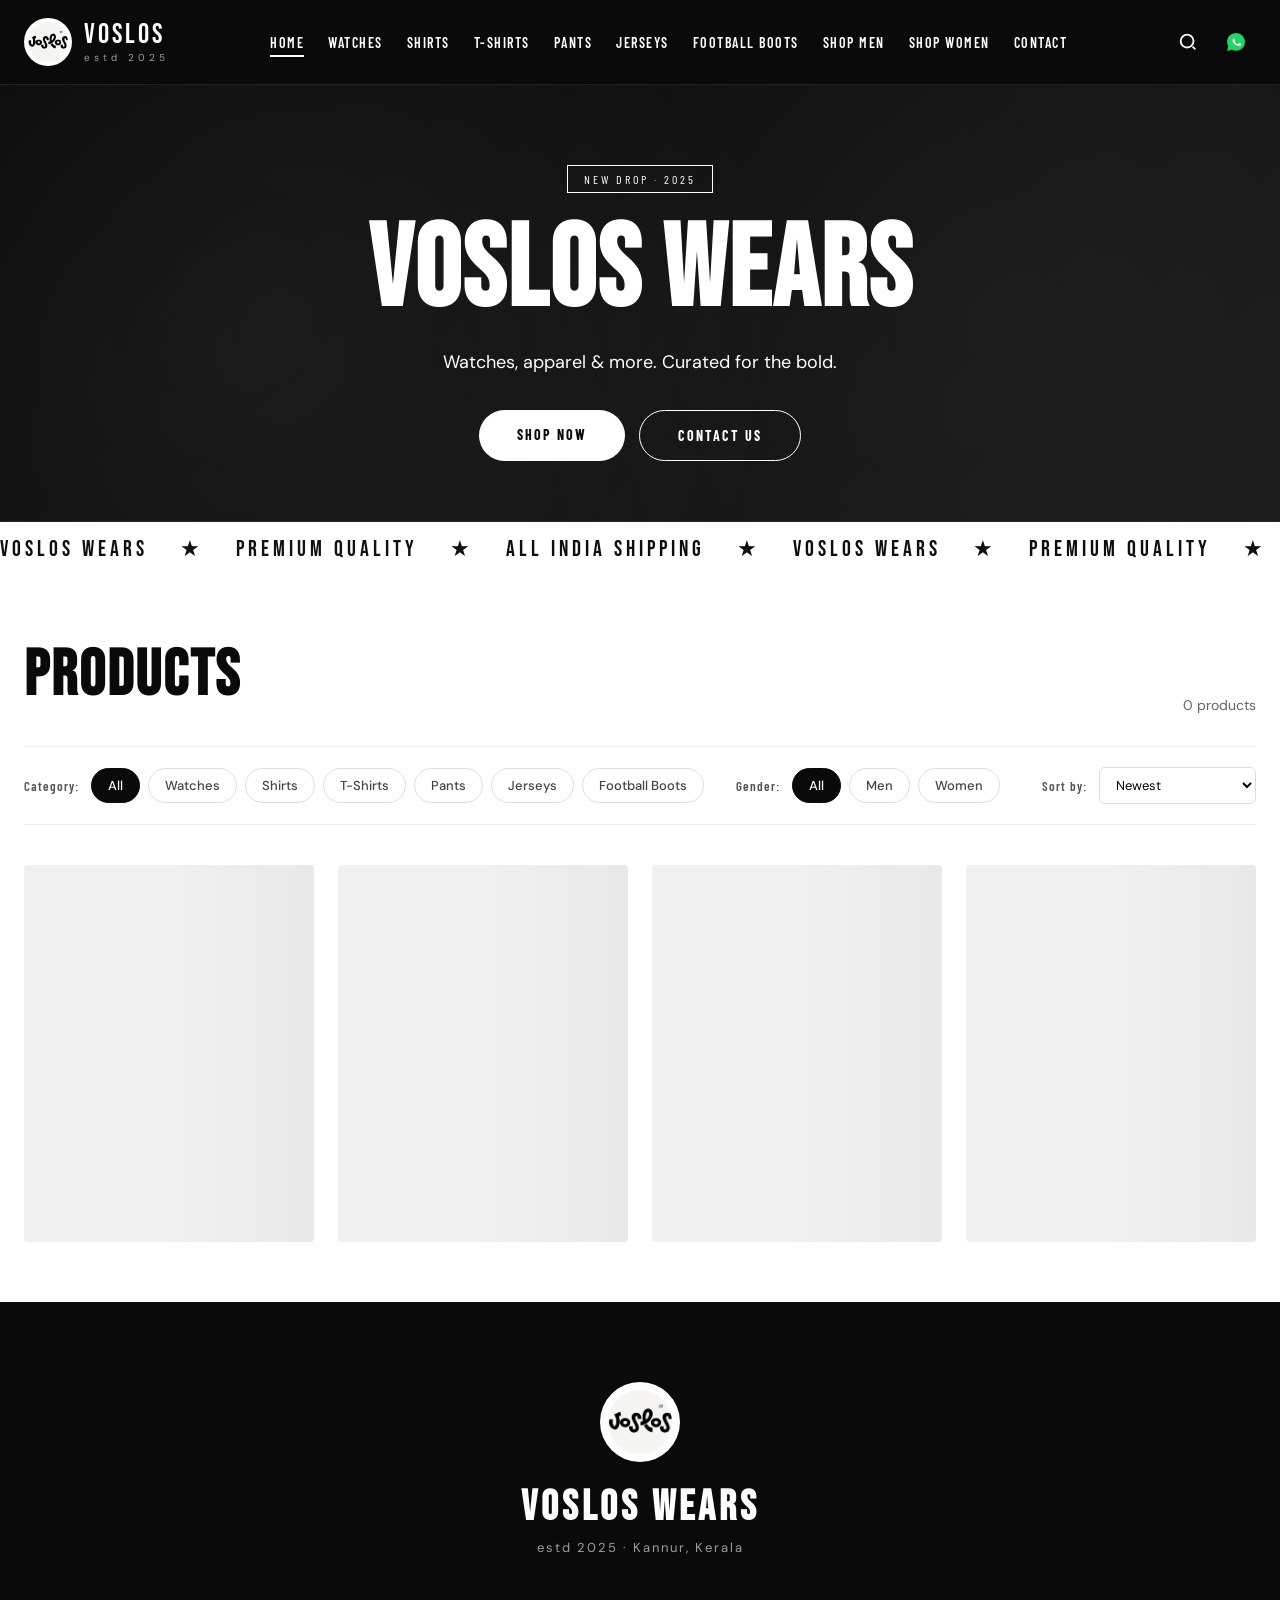
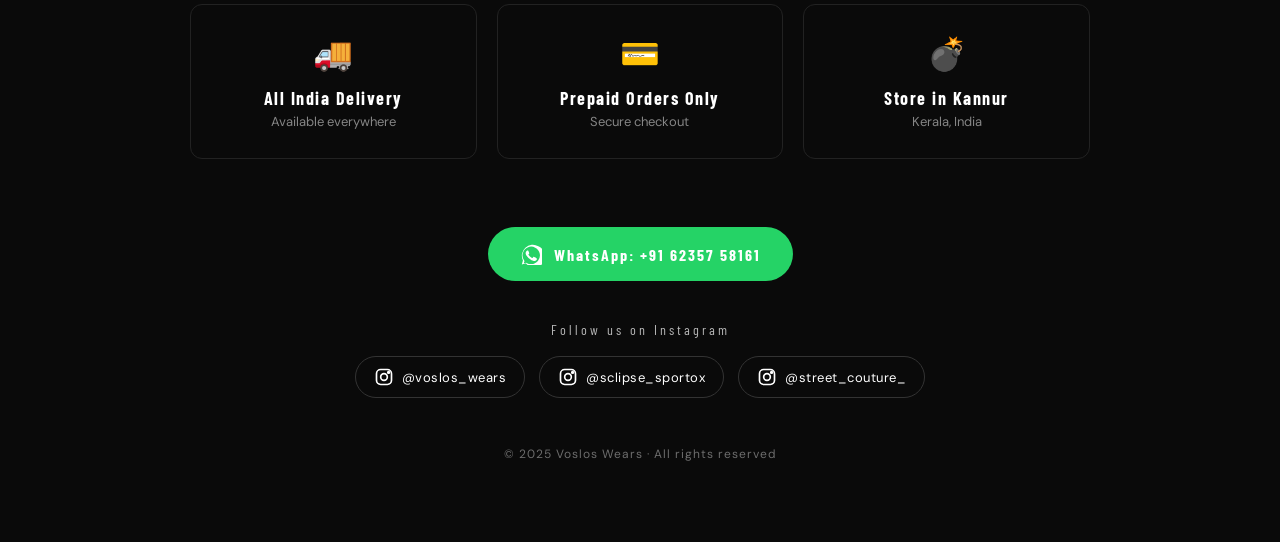
==== index.html @ 610f0f6f "first" ====
<!DOCTYPE html>
<html lang="en">

<head>
    <meta charset="UTF-8" />
    <meta name="viewport" content="width=device-width, initial-scale=1.0" />
    <title>Voslos Wears — Chase the sneakers dream </title>
    <meta name="description"
        content="Voslos Wears —  watches, shirts, t-shirts, pants, jerseys & football boots. All India delivery available. Store based in Kannur." />
    <link rel="icon" type="image/png" href="favicon.png" />
    <link
        href="https://fonts.googleapis.com/css2?family=Bebas+Neue&family=Barlow+Condensed:wght@400;500;600;700&family=DM+Sans:wght@300;400;500;600;700&family=Playfair+Display:wght@700;900&display=swap"
        rel="stylesheet" />
    <script src="https://cdn.jsdelivr.net/npm/@supabase/supabase-js@2"></script>
    <link rel="stylesheet" href="home.css" />
</head>

<body>


    <!-- Header -->
    <header class="site-header">
        <div class="header-inner">
            <button class="menu-btn" id="menu-btn" aria-label="Menu">
                <span></span><span></span><span></span>
            </button>
            <a href="#" class="brand">
                <img src="image.png" alt="Voslos" class="brand-logo" />
                <div class="brand-text">
                    <div class="brand-name">VOSLOS</div>
                    <div class="brand-sub">estd 2025</div>
                </div>
            </a>
            <nav class="main-nav" id="main-nav">
                <a href="#" data-filter-cat="all" class="nav-link active">HOME</a>
                <a href="#" data-filter-cat="watches" class="nav-link">WATCHES</a>
                <a href="#" data-filter-cat="shirts" class="nav-link">SHIRTS</a>
                <a href="#" data-filter-cat="tshirts" class="nav-link">T-SHIRTS</a>
                <a href="#" data-filter-cat="pants" class="nav-link">PANTS</a>
                <a href="#" data-filter-cat="jerseys" class="nav-link">JERSEYS</a>
                <a href="#" data-filter-cat="football-boots" class="nav-link">FOOTBALL BOOTS</a>
                <a href="#" data-filter-gender="men" class="nav-link">SHOP MEN</a>
                <a href="#" data-filter-gender="women" class="nav-link">SHOP WOMEN</a>
                <a href="#contact" class="nav-link">CONTACT</a>
            </nav>
            <div class="header-actions">
                <button class="icon-btn" id="search-btn" aria-label="Search">
                    <svg width="22" height="22" viewBox="0 0 24 24" fill="none" stroke="currentColor" stroke-width="2">
                        <circle cx="11" cy="11" r="7" />
                        <path d="m20 20-3-3" />
                    </svg>
                </button>
                <a class="icon-btn" href="https://wa.me/916235758161" target="_blank" aria-label="WhatsApp">
                <svg width="22" height="22" viewBox="0 0 32 32" fill="none" xmlns="http://www.w3.org/2000/svg">
                    <path
                        d="M16 3C8.8 3 3 8.7 3 15.8c0 2.3.6 4.5 1.8 6.5L3 29l6.9-1.8c1.9 1 4 1.5 6.1 1.5 7.2 0 13-5.7 13-12.8C29 8.7 23.2 3 16 3Z"
                        fill="#25D366" />
                
                    <path
                        d="M22.1 18.7c-.3-.2-1.9-.9-2.2-1s-.5-.1-.7.2-.8 1-1 1.2-.4.2-.7.1c-2-.9-3.3-2.9-3.4-3-.2-.3 0-.5.1-.7.1-.1.3-.3.4-.5.1-.2.2-.3.3-.5s0-.4 0-.5c-.1-.1-.7-1.7-1-2.3-.2-.6-.5-.5-.7-.5h-.6c-.2 0-.5.1-.7.4-.2.3-.9.9-.9 2.2s1 2.6 1.2 2.8c.1.2 2 3.2 5 4.3.7.3 1.3.5 1.8.6.8.2 1.5.2 2 .1.6-.1 1.9-.8 2.2-1.6.3-.8.3-1.5.2-1.6-.1-.2-.3-.2-.6-.4Z"
                        fill="white" />
                </svg>
                </a>
            </div>
        </div>
        <!-- Search bar -->
        <div class="search-bar" id="search-bar">
            <input type="text" id="search-input" placeholder="Search products..." />
            <button id="search-close">✕</button>
        </div>
    </header>

    <!-- Hero -->
    <section class="hero">
        <div class="hero-inner">
            <div class="hero-tag">NEW DROP · 2025</div>
            <h1 class="hero-title">VOSLOS WEARS</h1>
            <p class="hero-sub">Watches, apparel & more. Curated for the bold.</p>
            <div class="hero-cta">
                <a href="#products" class="btn-primary">SHOP NOW</a>
                <a href="#contact" class="btn-ghost">CONTACT US</a>
            </div>
        </div>
        <div class="hero-marquee">
            <div class="marquee-track">
                <span>VOSLOS WEARS</span><span>★</span>
                <span>PREMIUM QUALITY</span><span>★</span>
                <span>ALL INDIA SHIPPING</span><span>★</span>
                <span>VOSLOS WEARS</span><span>★</span>
                <span>PREMIUM QUALITY</span><span>★</span>
                <span>ALL INDIA SHIPPING</span><span>★</span>
            </div>
        </div>
    </section>

    <!-- Products Section -->
    <section class="products-section" id="products">
        <div class="products-head">
            <h2 class="page-title">Products</h2>
            <div class="prod-count"><span id="prod-count">0</span> products</div>
        </div>

        <!-- Filters -->
        <div class="filter-bar">
            <div class="filter-group">
                <span class="filter-label">Category:</span>
                <div class="chips" id="cat-chips">
                    <button class="chip active" data-cat="all">All</button>
                    <button class="chip" data-cat="watches">Watches</button>
                    <button class="chip" data-cat="shirts">Shirts</button>
                    <button class="chip" data-cat="tshirts">T-Shirts</button>
                    <button class="chip" data-cat="pants">Pants</button>
                    <button class="chip" data-cat="jerseys">Jerseys</button>
                    <button class="chip" data-cat="football-boots">Football Boots</button>
                </div>
            </div>
            <div class="filter-group">
                <span class="filter-label">Gender:</span>
                <div class="chips" id="gender-chips">
                    <button class="chip active" data-gender="all">All</button>
                    <button class="chip" data-gender="men">Men</button>
                    <button class="chip" data-gender="women">Women</button>
                </div>
            </div>
            <div class="filter-group sort-group">
                <span class="filter-label">Sort by:</span>
                <select id="sort-by">
                    <option value="newest">Newest</option>
                    <option value="az">Alphabetically, A-Z</option>
                    <option value="za">Alphabetically, Z-A</option>
                    <option value="low">Price, low to high</option>
                    <option value="high">Price, high to low</option>
                </select>
            </div>
        </div>

        <!-- Grid -->
        <div class="product-grid" id="product-grid">
            <!-- skeleton -->
            <div class="skeleton-card"></div>
            <div class="skeleton-card"></div>
            <div class="skeleton-card"></div>
            <div class="skeleton-card"></div>
        </div>

        <div class="empty-state" id="empty-state" hidden>
            <p>No products match your filters.</p>
        </div>
    </section>

    <!-- Contact / Footer -->
    <section class="contact-section" id="contact">
        <div class="contact-inner">
            <img src="image.png" alt="Voslos" class="footer-logo" />
            <h3>VOSLOS WEARS</h3>
            <p class="tag">estd 2025 · Kannur, Kerala</p>
            <div class="contact-grid">
                <div class="c-box">
                    <div class="c-ico">🚚</div>
                    <div class="c-t">All India Delivery</div>
                    <div class="c-s">Available everywhere</div>
                </div>
                <div class="c-box">
                    <div class="c-ico">💳</div>
                    <div class="c-t">Prepaid Orders Only</div>
                    <div class="c-s">Secure checkout</div>
                </div>
                <div class="c-box">
                    <div class="c-ico">💣</div>
                    <div class="c-t">Store in Kannur</div>
                    <div class="c-s">Kerala, India</div>
                </div>
            </div>

            <a href="https://wa.me/916235758161" class="wa-cta" target="_blank">
                <svg width="22" height="22" viewBox="0 0 24 24" fill="currentColor">
                    <path
                        d="M20 3.6A11.9 11.9 0 0 0 3.2 19l-1.2 4.4 4.5-1.2A11.9 11.9 0 1 0 20 3.6Zm-8 19.4a9.4 9.4 0 0 1-4.8-1.3l-.35-.2-2.66.7.7-2.6-.22-.36A9.5 9.5 0 1 1 12 23Zm5.1-7.1c-.3-.15-1.65-.8-1.9-.9s-.45-.15-.65.15-.75.9-.9 1.1-.3.2-.6.05a7.7 7.7 0 0 1-3.85-3.35c-.3-.5.3-.45.85-1.55a.5.5 0 0 0 0-.5c-.05-.15-.65-1.55-.9-2.1s-.5-.5-.65-.5h-.55a1.1 1.1 0 0 0-.8.4 3.4 3.4 0 0 0-1 2.4 5.85 5.85 0 0 0 1.25 3.15 13.4 13.4 0 0 0 5.2 4.6c1.95.85 2.7.9 3.65.75a3.05 3.05 0 0 0 2-1.4 2.45 2.45 0 0 0 .15-1.4c-.05-.1-.25-.15-.55-.3Z" />
                </svg>
                WhatsApp: +91 62357 58161
            </a>

            <div class="socials">
                <p class="socials-title">Follow us on Instagram</p>
                <div class="socials-row">
                    <a href="https://www.instagram.com/voslos_wears?igsh=MXRtc3dvNXYyMzRucg==" target="_blank" class="social-link">
                        <svg width="20" height="20" viewBox="0 0 24 24" fill="none" stroke="currentColor"
                            stroke-width="2">
                            <rect x="3" y="3" width="18" height="18" rx="5" />
                            <circle cx="12" cy="12" r="4" />
                            <circle cx="17.5" cy="6.5" r="1" fill="currentColor" />
                        </svg>
                        @voslos_wears
                    </a>
                    <a href="https://www.instagram.com/sclipse_sportox?igsh=MTEwOG93ZGhyMWt6Zg==" target="_blank" class="social-link">
                        <svg width="20" height="20" viewBox="0 0 24 24" fill="none" stroke="currentColor"
                            stroke-width="2">
                            <rect x="3" y="3" width="18" height="18" rx="5" />
                            <circle cx="12" cy="12" r="4" />
                            <circle cx="17.5" cy="6.5" r="1" fill="currentColor" />
                        </svg>
                        @sclipse_sportox
                    </a>
                    <a href="https://www.instagram.com/street_couture_co?igsh=MTcxNDM1NjRkNmRwNQ==" target="_blank" class="social-link">
                        <svg width="20" height="20" viewBox="0 0 24 24" fill="none" stroke="currentColor"
                            stroke-width="2">
                            <rect x="3" y="3" width="18" height="18" rx="5" />
                            <circle cx="12" cy="12" r="4" />
                            <circle cx="17.5" cy="6.5" r="1" fill="currentColor" />
                        </svg>
                        @street_couture_
                    </a>
                </div>
            </div>

            <div class="footer-bottom">© 2025 Voslos Wears · All rights reserved</div>
        </div>
    </section>

    <!-- Product Modal -->
    <div class="modal" id="product-modal" hidden>
        <div class="modal-backdrop" data-close></div>
        <div class="modal-card">
            <button class="modal-close" data-close>✕</button>
            <div class="modal-grid">
                <div class="modal-gallery">
                    <div class="main-img-wrap">
                        <img id="m-main-img" src="" alt="" />
                        <span class="sale-badge" id="m-sale">Sale</span>
                    </div>
                    <div class="thumb-row" id="m-thumbs"></div>
                </div>
                <div class="modal-info">
                    <div class="brand-line">VOSLOS</div>
                    <h2 id="m-name"></h2>
                    <div class="price-line">
                        <span class="strike" id="m-strike"></span>
                        <span class="price" id="m-price"></span>
                        <span class="sale-tag" id="m-sale-tag">Sale</span>
                    </div>
                    <p class="desc" id="m-desc"></p>

                    <div class="option-group" id="m-size-group">
                        <div class="opt-label">Size</div>
                        <div class="opts" id="m-sizes"></div>
                    </div>
                    <div class="option-group" id="m-color-group">
                        <div class="opt-label">Color</div>
                        <div class="opts" id="m-colors"></div>
                    </div>

                    <div class="qty-group">
                        <div class="opt-label">Quantity</div>
                        <div class="qty-controls">
                            <button id="qty-dec">−</button>
                            <input type="number" id="qty-input" value="1" min="1" />
                            <button id="qty-inc">+</button>
                        </div>
                    </div>

                    <button class="wa-order" id="wa-order">
<svg width="22" height="22" viewBox="0 0 32 32" fill="none" xmlns="http://www.w3.org/2000/svg">
    <path
        d="M16 3C8.8 3 3 8.7 3 15.8c0 2.3.6 4.5 1.8 6.5L3 29l6.9-1.8c1.9 1 4 1.5 6.1 1.5 7.2 0 13-5.7 13-12.8C29 8.7 23.2 3 16 3Z"
        fill="#25D366" />

    <path
        d="M22.1 18.7c-.3-.2-1.9-.9-2.2-1s-.5-.1-.7.2-.8 1-1 1.2-.4.2-.7.1c-2-.9-3.3-2.9-3.4-3-.2-.3 0-.5.1-.7.1-.1.3-.3.4-.5.1-.2.2-.3.3-.5s0-.4 0-.5c-.1-.1-.7-1.7-1-2.3-.2-.6-.5-.5-.7-.5h-.6c-.2 0-.5.1-.7.4-.2.3-.9.9-.9 2.2s1 2.6 1.2 2.8c.1.2 2 3.2 5 4.3.7.3 1.3.5 1.8.6.8.2 1.5.2 2 .1.6-.1 1.9-.8 2.2-1.6.3-.8.3-1.5.2-1.6-.1-.2-.3-.2-.6-.4Z"
        fill="white" />
</svg>
                        ORDER FROM WHATSAPP
                    </button>

                    <ul class="trust-list">
                        <li>✓ Secure Checkout</li>
                        <li>✓ Satisfaction Guaranteed</li>
                        <li>✓ All India Delivery</li>
                    </ul>
                </div>
            </div>
        </div>
    </div>

    

    <script src="home.js"></script>
</body>

</html>
---- home.css ----
/* ============ VOSLOS WEARS — Premium Storefront ============ */
*,*::before,*::after{box-sizing:border-box;margin:0;padding:0}
html{scroll-behavior:smooth}
body{
  font-family:'DM Sans',system-ui,sans-serif;
  background:#fff;color:#0a0a0a;
  -webkit-font-smoothing:antialiased;
  overflow-x:hidden;
}
a{color:inherit;text-decoration:none}
button{font-family:inherit;cursor:pointer;border:none;background:none}
img{display:block;max-width:100%}

.sale-badge{
    position:absolute;
    top:12px;
    left:12px;

    display:inline-flex;
    align-items:center;
    justify-content:center;

    height:28px;
    padding:0 12px;

    background:#c1121f;
    color:#fff;

    font-family:var(--font-condensed);
    font-size:11px;
    font-weight:700;
    letter-spacing:.14em;
    text-transform:uppercase;

    border-radius:4px;

    white-space:nowrap;
    line-height:1;

    z-index:10;

    box-shadow:
        0 6px 18px rgba(193,18,31,.35);
}
/* ===== Announcement bar ===== */

@keyframes scroll-x{from{transform:translateX(0)}to{transform:translateX(-50%)}}

/* ===== Header ===== */
.site-header{
  background:#0a0a0a;color:#fff;position:sticky;top:0;z-index:50;
  border-bottom:1px solid #222;
}
.header-inner{
  max-width:1400px;margin:0 auto;
  display:flex;align-items:center;justify-content:space-between;
  gap:24px;padding:18px 24px;
}
.brand{display:flex;align-items:center;gap:12px}
.brand-logo{width:48px;height:48px;border-radius:50%;background:#fff;padding:4px;object-fit:contain;transition:transform .3s}
.brand:hover .brand-logo{transform:rotate(-8deg) scale(1.05)}
.brand-name{
  font-family:'Bebas Neue',sans-serif;font-size:28px;
  letter-spacing:3px;line-height:1;
}
.brand-sub{font-size:10px;letter-spacing:4px;opacity:.6;margin-top:2px}
.main-nav{display:flex;gap:24px;align-items:center;flex-wrap:wrap}
.nav-link{
  font-family:'Barlow Condensed',sans-serif;font-weight:600;
  font-size:14px;letter-spacing:1.5px;text-transform:uppercase;
  position:relative;padding:6px 0;transition:color .2s;
}
.nav-link::after{
  content:'';position:absolute;left:0;bottom:0;width:0;height:2px;
  background:#fff;transition:width .3s;
}
.nav-link:hover::after,.nav-link.active::after{width:100%}
.header-actions{display:flex;gap:8px}
.icon-btn{
  color:#ffffff;width:40px;height:40px;border-radius:50%;
  display:grid;place-items:center;transition:background .2s;
}
.icon-btn:hover{background:rgba(255,255,255,.1)}
.menu-btn{display:none;flex-direction:column;gap:5px;width:32px;color:#fff}
.menu-btn span{width:24px;height:2px;background:#fff;transition:.3s}
.menu-btn.open span:nth-child(1){transform:translateY(7px) rotate(45deg)}
.menu-btn.open span:nth-child(2){opacity:0}
.menu-btn.open span:nth-child(3){transform:translateY(-7px) rotate(-45deg)}

.search-bar{
  max-height:0;overflow:hidden;transition:max-height .3s;
  background:#111;
}
.search-bar.open{max-height:80px}
.search-bar{display:flex;align-items:center;padding:0 24px}
.search-bar.open{padding:14px 24px}
.search-bar input{
  flex:1;background:transparent;border:none;color:#fff;
  font-size:18px;font-family:'DM Sans',sans-serif;padding:8px 0;outline:none;
  border-bottom:1px solid #444;
}
#search-close{color:#fff;font-size:20px;padding:0 10px}


/* ===== Hero ===== */
.hero{
  background:linear-gradient(135deg,#0a0a0a 0%,#1a1a1a 100%);
  color:#fff;position:relative;overflow:hidden;
}
.hero::before{
  content:'';position:absolute;inset:0;
  background:radial-gradient(circle at 20% 50%,rgba(255,255,255,.05) 0%,transparent 50%),
             radial-gradient(circle at 80% 50%,rgba(255,255,255,.03) 0%,transparent 50%);
}
.hero-inner{
  max-width:1400px;margin:0 auto;padding:80px 24px 60px;
  text-align:center;position:relative;z-index:1;
}
.hero-tag{
  display:inline-block;padding:6px 16px;border:1px solid #fff;
  font-family:'Barlow Condensed',sans-serif;letter-spacing:3px;font-size:12px;
  margin-bottom:24px;animation:fadeUp .8s ease both;
}
.hero-title{
  font-family:'Bebas Neue',sans-serif;
  font-size:clamp(48px,9vw,120px);line-height:.95;letter-spacing:2px;
  animation:fadeUp 1s .1s ease both;
}
.hero-title span{
  font-family:'Playfair Display',serif;font-style:italic;
  font-weight:900;background:linear-gradient(90deg,#fff,#888);
  -webkit-background-clip:text;background-clip:text;color:transparent;
}
.hero-sub{
  font-size:18px;opacity:.7;margin:24px auto 36px;max-width:560px;
  animation:fadeUp 1s .2s ease both;
}
.hero-cta{display:flex;gap:14px;justify-content:center;flex-wrap:wrap;animation:fadeUp 1s .3s ease both}
.btn-primary{
  background:#fff;color:#0a0a0a;padding:16px 38px;
  font-family:'Barlow Condensed',sans-serif;font-weight:700;
  letter-spacing:2px;font-size:14px;border-radius:50px;
  transition:transform .25s,box-shadow .25s;
}
.btn-primary:hover{transform:translateY(-3px);box-shadow:0 10px 25px rgba(255,255,255,.2)}
.btn-ghost{
  border:1px solid #fff;color:#fff;padding:16px 38px;
  font-family:'Barlow Condensed',sans-serif;font-weight:700;
  letter-spacing:2px;font-size:14px;border-radius:50px;
  transition:.25s;
}
.btn-ghost:hover{background:#fff;color:#0a0a0a}
.hero-marquee{
  background:#fff;color:#0a0a0a;padding:14px 0;overflow:hidden;
  border-top:1px solid #222;
}
.marquee-track{
  display:flex;gap:32px;white-space:nowrap;
  animation:scroll-x 25s linear infinite;
  font-family:'Bebas Neue',sans-serif;font-size:22px;letter-spacing:4px;
}

@keyframes fadeUp{from{opacity:0;transform:translateY(30px)}to{opacity:1;transform:none}}

/* ===== Products section ===== */
.products-section{max-width:1400px;margin:0 auto;padding:60px 24px}
.products-head{display:flex;justify-content:space-between;align-items:flex-end;margin-bottom:32px;flex-wrap:wrap;gap:12px}
.page-title{
  font-family:'Bebas Neue',sans-serif;font-size:64px;letter-spacing:2px;
}
.prod-count{font-size:14px;color:#666}

.filter-bar{
  display:flex;gap:32px;flex-wrap:wrap;
  padding:20px 0;border-top:1px solid #eee;border-bottom:1px solid #eee;
  margin-bottom:40px;
}
.filter-group{display:flex;align-items:center;gap:12px;flex-wrap:wrap}
.filter-label{font-family:'Barlow Condensed',sans-serif;font-weight:600;letter-spacing:1px;font-size:13px;color:#555}
.chips{display:flex;gap:8px;flex-wrap:wrap}
.chip{
  padding:8px 16px;border:1px solid #ddd;border-radius:50px;
  font-size:13px;font-weight:500;color:#444;transition:.2s;
  background:#fff;
}
.chip:hover{border-color:#0a0a0a}
.chip.active{background:#0a0a0a;color:#fff;border-color:#0a0a0a}
.sort-group{margin-left:auto}
#sort-by{
  border:1px solid #ddd;padding:8px 12px;border-radius:6px;
  font-family:inherit;font-size:13px;background:#fff;cursor:pointer;
}

/* ===== Product grid ===== */
.product-grid{
  display:grid;grid-template-columns:repeat(4,1fr);gap:24px;
}
.product-card{
  position:relative;cursor:pointer;
  animation:fadeUp .5s ease both;
}
.product-card .img-wrap{
  position:relative;aspect-ratio:1/1;overflow:hidden;
  background:#f5f5f5;border-radius:4px;
}
.product-card img{
  width:100%;height:100%;object-fit:cover;
  transition:transform .6s ease;
}
.product-card:hover img{transform:scale(1.07)}
.product-card .sale-badge{
  position:absolute;left:12px;bottom:12px;
  background:#0a0a0a;color:#fff;padding:6px 14px;border-radius:50px;
  font-size:11px;font-weight:600;letter-spacing:1px;
}
.product-card .quick{
  position:absolute;inset:auto 0 0 0;
  background:rgba(10,10,10,.92);color:#fff;
  padding:14px;text-align:center;
  font-family:'Barlow Condensed',sans-serif;font-weight:600;letter-spacing:2px;font-size:13px;
  transform:translateY(100%);transition:transform .3s;
}
.product-card:hover .quick{transform:translateY(0)}
.product-card .info{padding:16px 4px}
.product-card .p-name{
  font-family:'Barlow Condensed',sans-serif;font-weight:700;
  letter-spacing:1px;font-size:15px;text-transform:uppercase;
  margin-bottom:8px;line-height:1.3;
}
.product-card .p-price{display:flex;gap:8px;align-items:center;flex-wrap:wrap;font-size:14px}
.product-card .p-strike{color:#888;text-decoration:line-through;font-size:13px}
.product-card .p-current{color:#0a0a0a;font-weight:600}

.skeleton-card{
  aspect-ratio:1/1.3;border-radius:4px;
  background:linear-gradient(90deg,#f0f0f0 25%,#e8e8e8 50%,#f0f0f0 75%);
  background-size:200% 100%;animation:shimmer 1.5s infinite;
}
@keyframes shimmer{from{background-position:200% 0}to{background-position:-200% 0}}

.empty-state{text-align:center;padding:80px 20px;color:#888;font-size:16px}

/* ===== Contact ===== */
.contact-section{
  background:#0a0a0a;color:#fff;padding:80px 24px;
}
.contact-inner{max-width:900px;margin:0 auto;text-align:center}
.footer-logo{width:80px;height:80px;border-radius:50%;background:#fff;padding:8px;margin:0 auto 20px}
.contact-inner h3{
  font-family:'Bebas Neue',sans-serif;font-size:42px;letter-spacing:4px;
}
.tag{opacity:.6;margin-top:6px;letter-spacing:2px;font-size:13px}
.contact-grid{
  display:grid;grid-template-columns:repeat(3,1fr);gap:20px;margin:48px 0;
}
.c-box{
  padding:28px 20px;border:1px solid #222;border-radius:12px;
  transition:.3s;
}
.c-box:hover{border-color:#fff;transform:translateY(-4px)}
.c-ico{font-size:32px;margin-bottom:12px}
.c-t{font-family:'Barlow Condensed',sans-serif;font-weight:700;letter-spacing:1.5px;font-size:18px}
.c-s{opacity:.5;font-size:13px;margin-top:4px}
.wa-cta{
  display:inline-flex;align-items:center;gap:12px;
  background:#25D366;color:#fff;padding:16px 32px;border-radius:50px;
  font-family:'Barlow Condensed',sans-serif;font-weight:700;letter-spacing:2px;
  margin:20px 0 40px;transition:.25s;
}
.wa-cta:hover{transform:translateY(-3px);box-shadow:0 10px 25px rgba(37,211,102,.3)}

.socials-title{font-family:'Barlow Condensed',sans-serif;letter-spacing:3px;font-size:14px;opacity:.7;margin-bottom:18px}
.socials-row{display:flex;gap:14px;justify-content:center;flex-wrap:wrap}
.social-link{
  display:inline-flex;align-items:center;gap:8px;
  padding:10px 18px;border:1px solid #333;border-radius:50px;
  font-size:13px;letter-spacing:.5px;transition:.25s;
}
.social-link:hover{background:#fff;color:#0a0a0a;border-color:#fff}
.footer-bottom{margin-top:48px;opacity:.4;font-size:12px;letter-spacing:1px}

/* ===== Modal ===== */
.modal{position:fixed;inset:0;z-index:200;display:grid;place-items:center;padding:20px}
.modal[hidden]{display:none}
.modal-backdrop{position:absolute;inset:0;background:rgba(0,0,0,.7);backdrop-filter:blur(4px);animation:fade .25s}
@keyframes fade{from{opacity:0}}
.modal-card{
  position:relative;background:#fff;width:100%;max-width:1100px;max-height:92vh;
  border-radius:12px;overflow:auto;animation:popIn .35s cubic-bezier(.2,.9,.3,1.2);
}
@keyframes popIn{from{transform:scale(.92);opacity:0}}
.modal-close{
  position:absolute;top:14px;right:14px;width:38px;height:38px;
  border-radius:50%;background:#f3f3f3;font-size:18px;z-index:2;
  transition:.2s;
}
.modal-close:hover{background:#0a0a0a;color:#fff}
.modal-grid{display:grid;grid-template-columns:1fr 1fr;gap:0}
.modal-gallery{padding:24px;background:#fafafa}
.main-img-wrap{
  position:relative;aspect-ratio:1/1;border-radius:8px;overflow:hidden;background:#fff;
}
.main-img-wrap img{width:100%;height:100%;object-fit:cover}
.sale-badge{
  position:absolute;left:14px;top:14px;background:#0a0a0a;color:#fff;
  padding:6px 14px;border-radius:50px;font-size:11px;letter-spacing:1px;
}
.thumb-row{display:flex;gap:8px;margin-top:14px;overflow-x:auto;padding-bottom:4px}
.thumb-row img{
  width:70px;height:70px;object-fit:cover;border-radius:6px;
  border:2px solid transparent;cursor:pointer;transition:.2s;flex-shrink:0;
}
.thumb-row img.active,.thumb-row img:hover{border-color:#0a0a0a}

.modal-info{padding:36px}
.brand-line{font-size:12px;letter-spacing:3px;color:#888;margin-bottom:8px}
#m-name{
  font-family:'Bebas Neue',sans-serif;font-size:42px;letter-spacing:2px;
  line-height:1.05;margin-bottom:18px;
}
.price-line{display:flex;align-items:center;gap:10px;flex-wrap:wrap;margin-bottom:8px}
.strike{color:#888;text-decoration:line-through;font-size:18px}
.price{font-size:24px;font-weight:600}
.sale-tag{background:#0a0a0a;color:#fff;padding:4px 12px;border-radius:50px;font-size:11px;letter-spacing:1px}
.ship-note{font-size:13px;color:#666;margin-bottom:20px}
.desc{font-size:14px;color:#555;line-height:1.6;margin-bottom:24px}

.option-group{margin-bottom:20px}
.opt-label{font-family:'Barlow Condensed',sans-serif;font-weight:600;letter-spacing:1.5px;font-size:13px;margin-bottom:10px;text-transform:uppercase}
.opts{display:flex;gap:8px;flex-wrap:wrap}
.opt{
  padding:10px 18px;border:1px solid #ddd;border-radius:6px;
  font-size:13px;cursor:pointer;transition:.2s;background:#fff;
  font-weight:500;
}
.opt:hover{border-color:#0a0a0a}
.opt.active{background:#0a0a0a;color:#fff;border-color:#0a0a0a}

.qty-controls{display:inline-flex;border:1px solid #ddd;border-radius:6px;overflow:hidden}
.qty-controls button{width:42px;height:42px;font-size:18px;background:#fff}
.qty-controls button:hover{background:#f3f3f3}
.qty-controls input{
  width:60px;text-align:center;border:none;border-left:1px solid #ddd;border-right:1px solid #ddd;
  font-family:inherit;font-size:15px;
}
.qty-controls input::-webkit-inner-spin-button{display:none}

.wa-order{
  width:100%;background:#0a0a0a;color:#fff;
  padding:18px;border-radius:8px;font-family:'Barlow Condensed',sans-serif;
  font-weight:700;letter-spacing:2px;font-size:15px;
  margin-top:20px;display:inline-flex;align-items:center;justify-content:center;gap:10px;
  transition:.25s;
}
.wa-order:hover{background:#25D366;transform:translateY(-2px);box-shadow:0 8px 20px rgba(37,211,102,.3)}

.trust-list{list-style:none;margin-top:24px;display:flex;flex-direction:column;gap:8px;font-size:13px;color:#444}

/* ===== Floating WA ===== */
.float-wa{
  position:fixed;bottom:20px;right:20px;z-index:100;
  width:60px;height:60px;border-radius:50%;background:#25D366;color:#fff;
  display:grid;place-items:center;box-shadow:0 8px 24px rgba(37,211,102,.4);
  animation:pulse 2s infinite;
}
@keyframes pulse{0%,100%{transform:scale(1)}50%{transform:scale(1.08)}}

/* ===== Responsive ===== */
@media (max-width:1024px){
  .product-grid{grid-template-columns:repeat(3,1fr)}
  .modal-grid{grid-template-columns:1fr}
}
@media (max-width:768px){
  .menu-btn{display:flex}
  .main-nav{
    position:fixed;top:0;left:-100%;width:80%;max-width:320px;height:100vh;
    background:#0a0a0a;flex-direction:column;align-items:flex-start;
    padding:80px 28px;gap:18px;transition:left .3s;z-index:60;overflow-y:auto;
  }
  .main-nav.open{left:0}
  .header-inner{padding:14px 18px;gap:12px}
  .brand-name{font-size:22px;letter-spacing:2px}
  .brand-logo{width:40px;height:40px}
  .product-grid{grid-template-columns:repeat(2,1fr);gap:14px}
  .page-title{font-size:42px}
  .filter-bar{gap:18px;flex-direction:column;align-items:flex-start}
  .sort-group{margin-left:0;width:100%}
  .product-card .p-name{font-size:13px}
  .contact-grid{grid-template-columns:1fr}
  .hero-inner{padding:60px 20px 40px}
  .modal-info{padding:24px}
  #m-name{font-size:32px}
  .modal-card{max-height:96vh}
}
@media (max-width:420px){
  .product-grid{gap:10px}
  .product-card .p-name{font-size:12px}
  .product-card .info{padding:10px 2px}
}
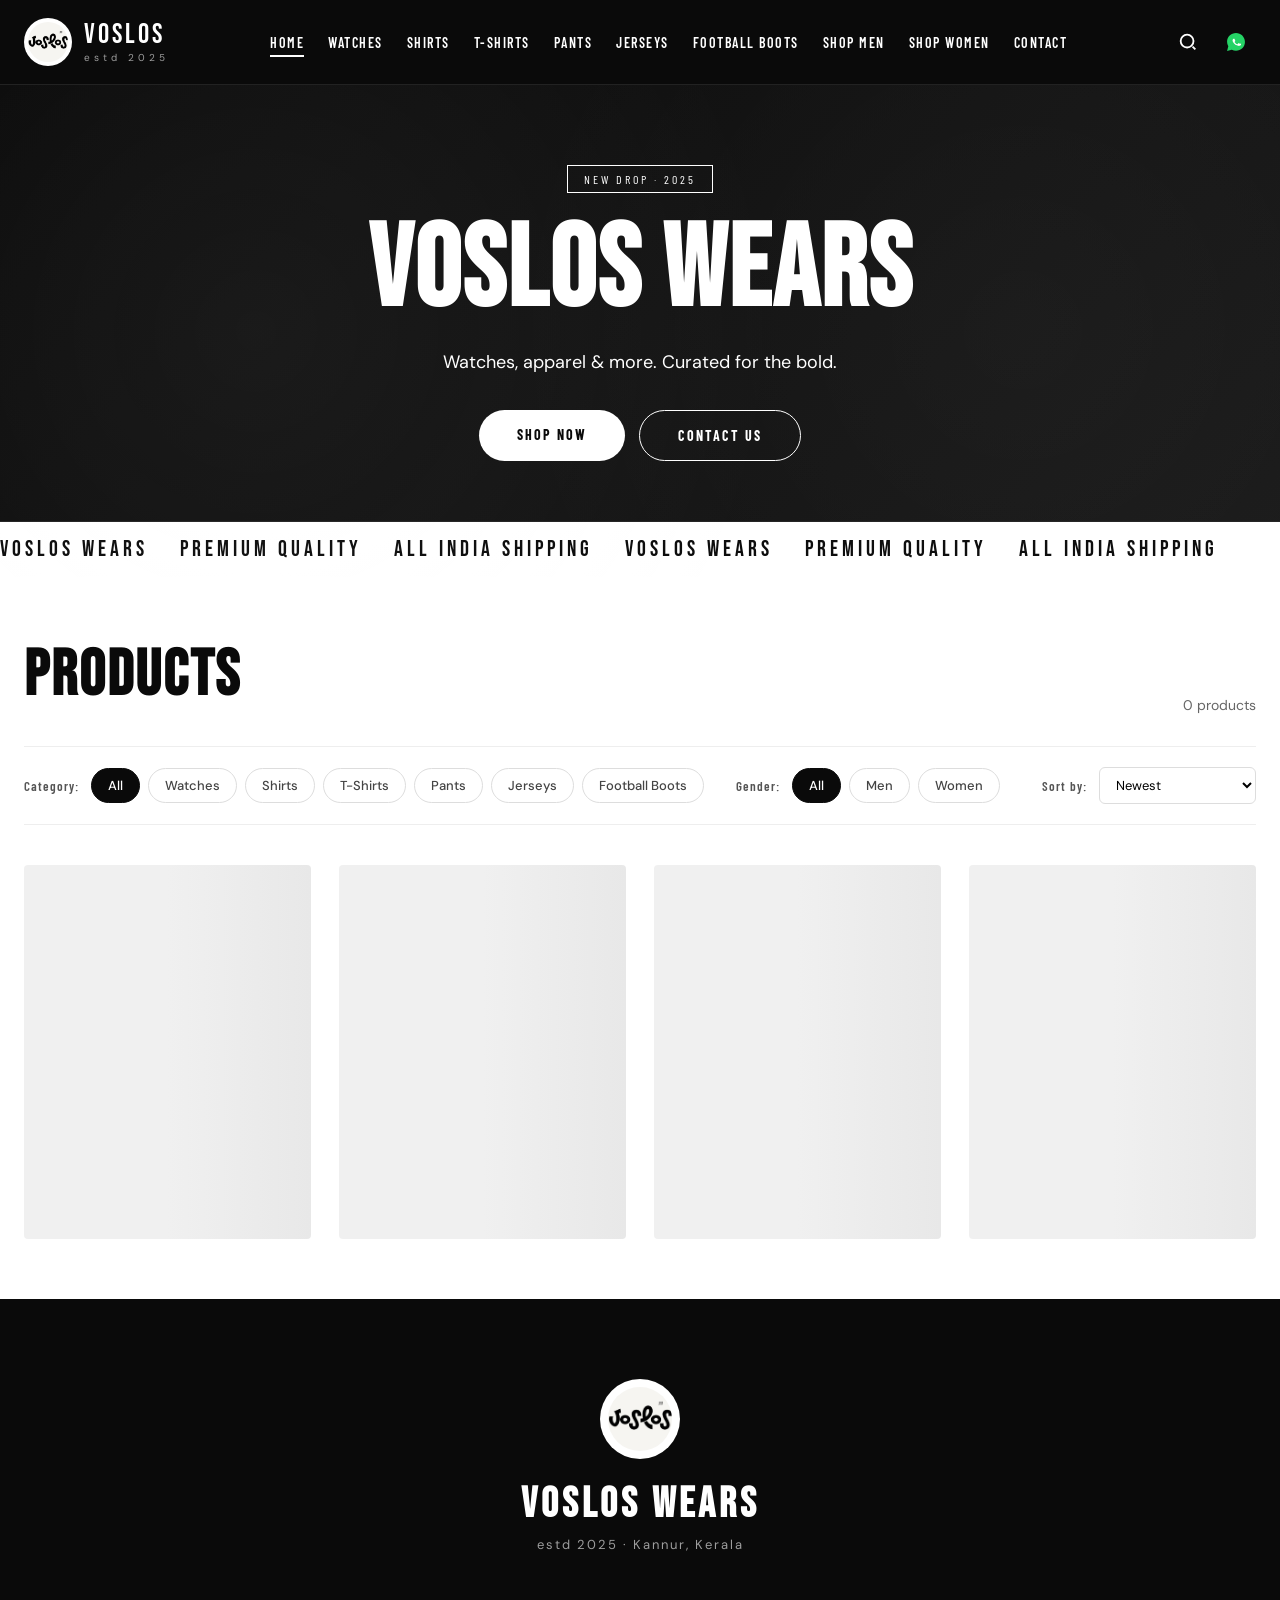
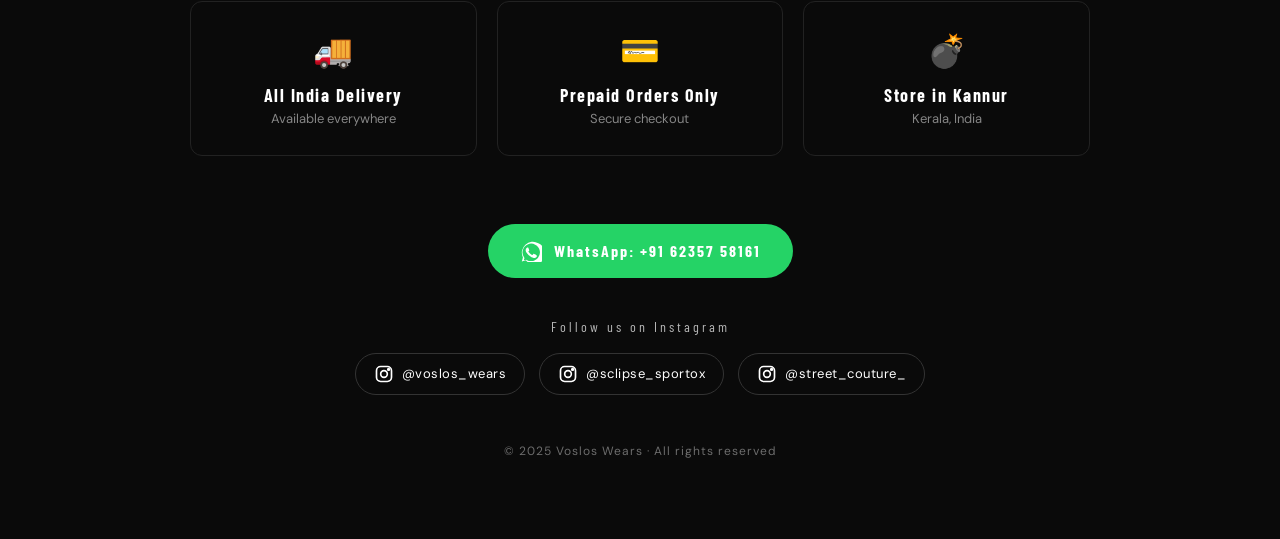
==== commit ac693daf: "finalist commit" ====
--- a/index.html
+++ b/index.html
@@ -83,12 +83,12 @@
         </div>
         <div class="hero-marquee">
             <div class="marquee-track">
-                <span>VOSLOS WEARS</span><span>★</span>
-                <span>PREMIUM QUALITY</span><span>★</span>
-                <span>ALL INDIA SHIPPING</span><span>★</span>
-                <span>VOSLOS WEARS</span><span>★</span>
-                <span>PREMIUM QUALITY</span><span>★</span>
-                <span>ALL INDIA SHIPPING</span><span>★</span>
+                <span>VOSLOS WEARS</span>
+                <span>PREMIUM QUALITY</span>
+                <span>ALL INDIA SHIPPING</span>
+                <span>VOSLOS WEARS</span>
+                <span>PREMIUM QUALITY</span>
+                <span>ALL INDIA SHIPPING</span>
             </div>
         </div>
     </section>
--- a/home.css
+++ b/home.css
@@ -11,37 +11,7 @@
 button{font-family:inherit;cursor:pointer;border:none;background:none}
 img{display:block;max-width:100%}
 
-.sale-badge{
-    position:absolute;
-    top:12px;
-    left:12px;
-
-    display:inline-flex;
-    align-items:center;
-    justify-content:center;
-
-    height:28px;
-    padding:0 12px;
-
-    background:#c1121f;
-    color:#fff;
-
-    font-family:var(--font-condensed);
-    font-size:11px;
-    font-weight:700;
-    letter-spacing:.14em;
-    text-transform:uppercase;
-
-    border-radius:4px;
-
-    white-space:nowrap;
-    line-height:1;
-
-    z-index:10;
-
-    box-shadow:
-        0 6px 18px rgba(193,18,31,.35);
-}
+
 /* ===== Announcement bar ===== */
 
 @keyframes scroll-x{from{transform:translateX(0)}to{transform:translateX(-50%)}}
@@ -77,7 +47,7 @@
 .nav-link:hover::after,.nav-link.active::after{width:100%}
 .header-actions{display:flex;gap:8px}
 .icon-btn{
-  color:#ffffff;width:40px;height:40px;border-radius:50%;
+  color:#fff;width:40px;height:40px;border-radius:50%;
   display:grid;place-items:center;transition:background .2s;
 }
 .icon-btn:hover{background:rgba(255,255,255,.1)}
@@ -192,9 +162,7 @@
 }
 
 /* ===== Product grid ===== */
-.product-grid{
-  display:grid;grid-template-columns:repeat(4,1fr);gap:24px;
-}
+
 .product-card{
   position:relative;cursor:pointer;
   animation:fadeUp .5s ease both;
@@ -219,6 +187,272 @@
   padding:14px;text-align:center;
   font-family:'Barlow Condensed',sans-serif;font-weight:600;letter-spacing:2px;font-size:13px;
   transform:translateY(100%);transition:transform .3s;
+}
+/* ===== PRODUCT GRID PREMIUM ===== */
+
+.product-grid{
+  display:grid;
+  grid-template-columns:repeat(4,minmax(0,1fr));
+  gap:28px;
+}
+
+/* ===== Product Card ===== */
+.product-card{
+  position:relative;
+  cursor:pointer;
+  border-radius:22px;
+  overflow:hidden;
+  background:#fff;
+  transition:
+    transform .35s ease,
+    box-shadow .35s ease,
+    border-color .35s ease;
+  border:1px solid #f0f0f0;
+  animation:fadeUp .5s ease both;
+}
+
+.product-card:hover{
+  transform:translateY(-10px);
+  box-shadow:
+    0 20px 50px rgba(0,0,0,.10),
+    0 8px 20px rgba(0,0,0,.06);
+  border-color:#ddd;
+}
+
+/* ===== Image Area ===== */
+.product-card .img-wrap{
+  position:relative;
+  aspect-ratio:1/1.15;
+  overflow:hidden;
+  background:
+    linear-gradient(
+      135deg,
+      #f8f8f8 0%,
+      #f1f1f1 100%
+    );
+}
+
+/* subtle shine */
+.product-card .img-wrap::before{
+  content:'';
+  position:absolute;
+  inset:0;
+  background:
+    linear-gradient(
+      120deg,
+      transparent 30%,
+      rgba(255,255,255,.35) 50%,
+      transparent 70%
+    );
+  transform:translateX(-120%);
+  transition:transform .8s ease;
+  z-index:2;
+}
+
+.product-card:hover .img-wrap::before{
+  transform:translateX(120%);
+}
+
+.product-card img{
+  width:100%;
+  height:100%;
+  object-fit:cover;
+  transition:
+    transform .7s ease,
+    filter .4s ease;
+}
+
+.product-card:hover img{
+  transform:scale(1.08);
+  filter:contrast(1.03);
+}
+
+/* ===== Quick View ===== */
+.product-card .quick{
+  position:absolute;
+  left:12px;
+  right:12px;
+  bottom:12px;
+
+  background:rgba(0,0,0,.88);
+  color:#fff;
+
+  padding:14px;
+  border-radius:14px;
+
+  text-align:center;
+
+  font-family:'Barlow Condensed',sans-serif;
+  font-size:13px;
+  font-weight:700;
+  letter-spacing:2px;
+
+  transform:translateY(120%);
+  transition:all .35s ease;
+  backdrop-filter:blur(10px);
+
+  z-index:5;
+}
+
+.product-card:hover .quick{
+  transform:translateY(0);
+}
+
+/* ===== SALE Badge ===== */
+.product-card.on-sale::after{
+  content:'SALE';
+  position:absolute;
+  top:14px;
+  left:14px;
+  z-index:10;
+
+  background:#000;
+  color:#fff;
+
+  padding:7px 14px;
+  border-radius:999px;
+
+  font-size:10px;
+  font-weight:700;
+  letter-spacing:1.5px;
+
+  box-shadow:0 4px 12px rgba(0,0,0,.15);
+}
+
+/* ===== Product Info ===== */
+.product-card .info{
+  padding:18px 16px 20px;
+}
+
+.product-card .p-name{
+  font-family:'Barlow Condensed',sans-serif;
+  font-size:17px;
+  font-weight:700;
+  letter-spacing:1px;
+  line-height:1.35;
+
+  margin-bottom:12px;
+
+  color:#111;
+
+  display:-webkit-box;
+  -webkit-line-clamp:2;
+  -webkit-box-orient:vertical;
+  overflow:hidden;
+
+  min-height:46px;
+}
+
+/* ===== Price ===== */
+.product-card .p-price{
+  display:flex;
+  align-items:center;
+  gap:10px;
+  flex-wrap:wrap;
+}
+
+.product-card .p-strike{
+  color:#999;
+  text-decoration:line-through;
+  font-size:14px;
+}
+
+.product-card .p-current{
+  color:#000;
+  font-size:18px;
+  font-weight:700;
+  letter-spacing:.3px;
+}
+
+/* ===== Skeleton ===== */
+.skeleton-card{
+  border-radius:22px;
+  aspect-ratio:1/1.35;
+
+  background:
+    linear-gradient(
+      90deg,
+      #f3f3f3 25%,
+      #ececec 50%,
+      #f3f3f3 75%
+    );
+
+  background-size:200% 100%;
+  animation:shimmer 1.5s infinite;
+}
+
+/* ===== TABLET ===== */
+@media (max-width:1024px){
+
+  .product-grid{
+    grid-template-columns:repeat(3,minmax(0,1fr));
+    gap:20px;
+  }
+
+}
+
+/* ===== MOBILE ===== */
+@media (max-width:768px){
+
+  .product-grid{
+    grid-template-columns:repeat(2,minmax(0,1fr)) !important;
+    gap:12px;
+  }
+
+  .product-card{
+    border-radius:16px;
+  }
+
+  .product-card .img-wrap{
+    aspect-ratio:1/1.2;
+  }
+
+  .product-card .info{
+    padding:12px 10px 14px;
+  }
+
+  .product-card .p-name{
+    font-size:13px;
+    line-height:1.25;
+    min-height:34px;
+    margin-bottom:8px;
+  }
+
+  .product-card .p-current{
+    font-size:15px;
+  }
+
+  .product-card .p-strike{
+    font-size:12px;
+  }
+
+  .product-card .quick{
+    padding:10px;
+    font-size:11px;
+    border-radius:10px;
+  }
+
+}
+
+/* ===== SMALL MOBILE ===== */
+@media (max-width:420px){
+
+  .products-section{
+    padding:40px 12px;
+  }
+
+  .product-grid{
+    gap:10px;
+  }
+
+  .product-card .p-name{
+    font-size:12px;
+  }
+
+  .product-card .p-current{
+    font-size:14px;
+  }
+
 }
 .product-card:hover .quick{transform:translateY(0)}
 .product-card .info{padding:16px 4px}
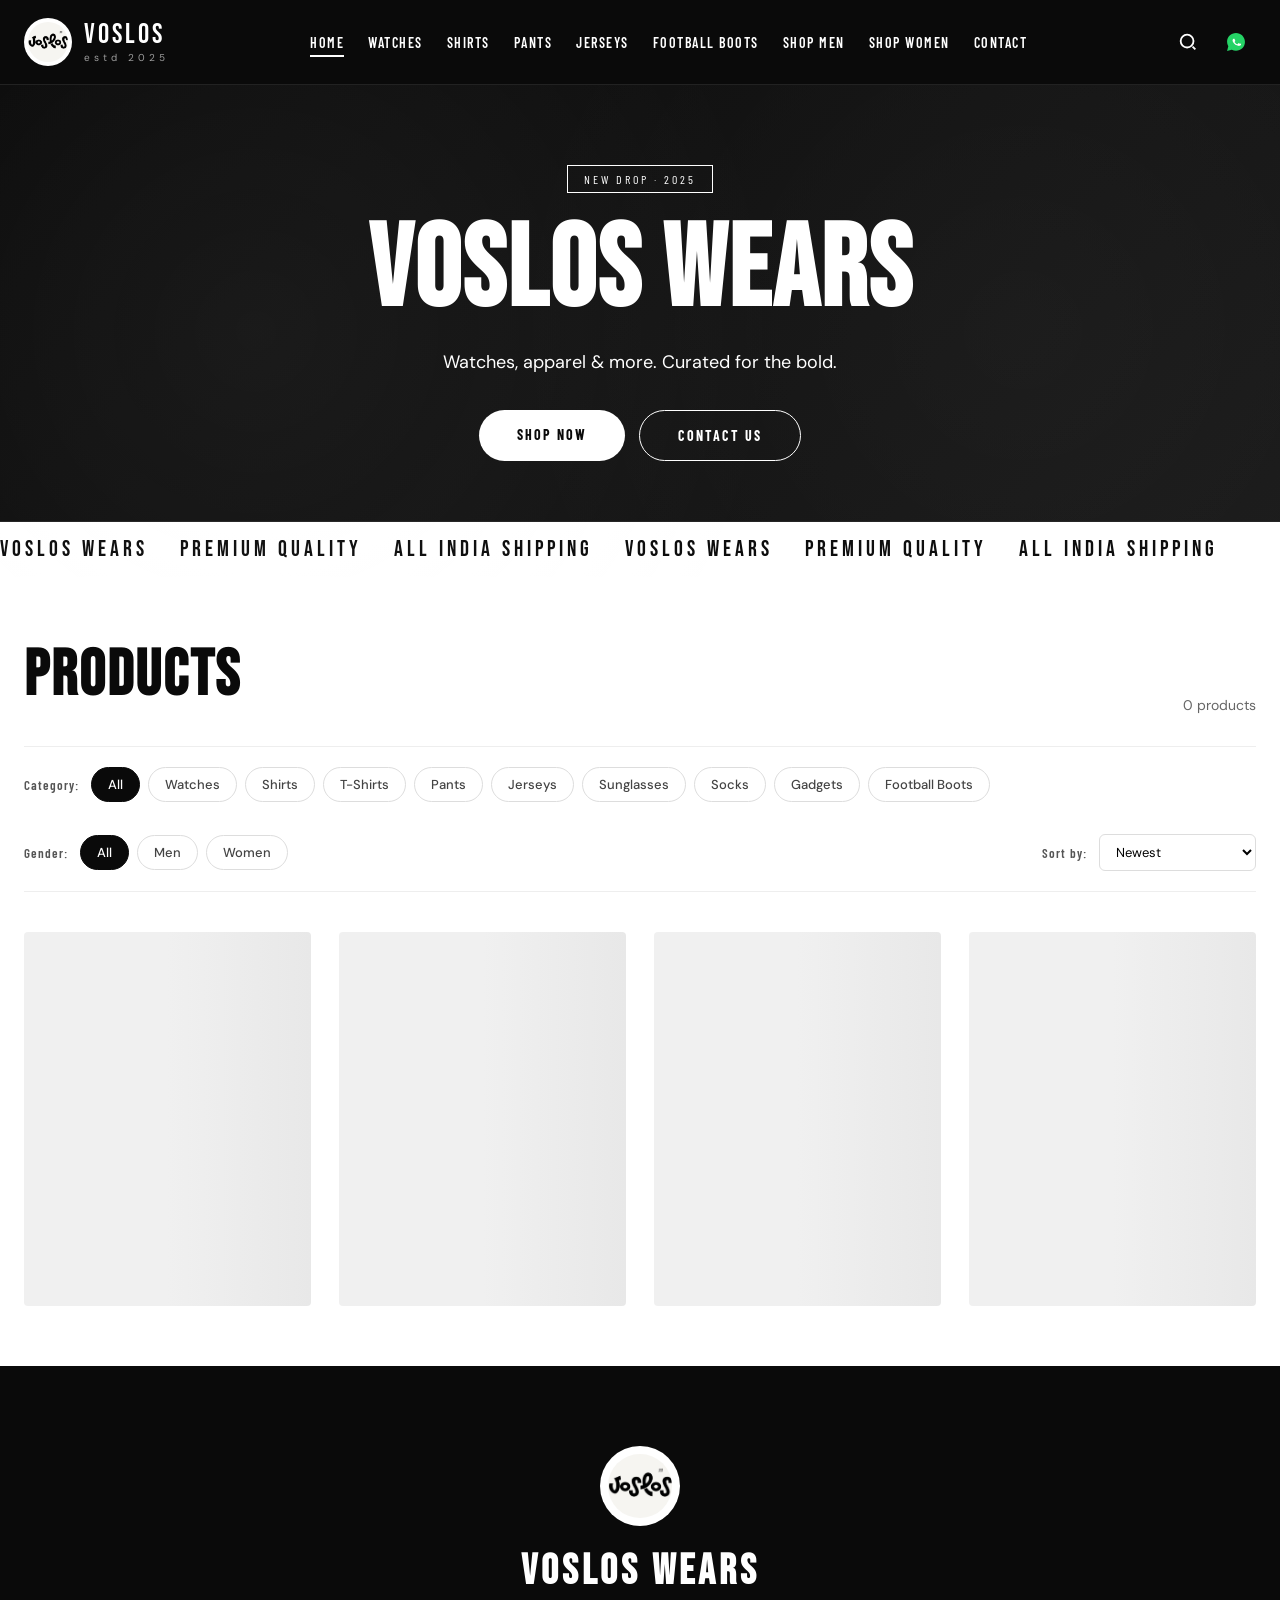
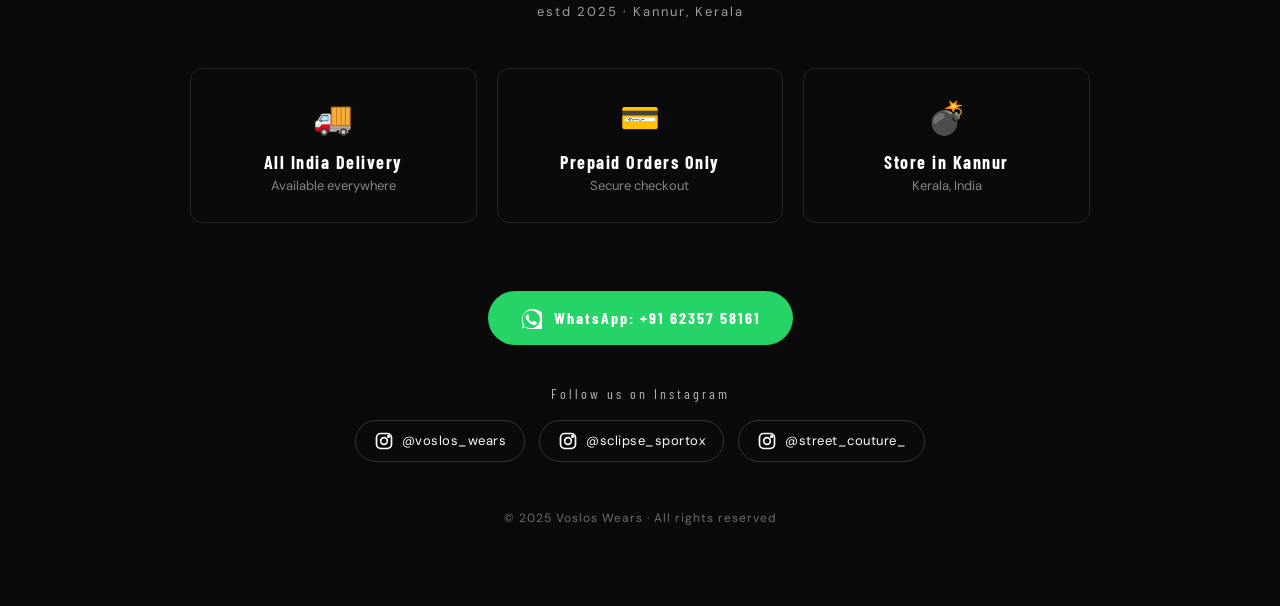
==== commit 60e904f0: "finaler commit" ====
--- a/index.html
+++ b/index.html
@@ -35,12 +35,12 @@
                 <a href="#" data-filter-cat="all" class="nav-link active">HOME</a>
                 <a href="#" data-filter-cat="watches" class="nav-link">WATCHES</a>
                 <a href="#" data-filter-cat="shirts" class="nav-link">SHIRTS</a>
-                <a href="#" data-filter-cat="tshirts" class="nav-link">T-SHIRTS</a>
                 <a href="#" data-filter-cat="pants" class="nav-link">PANTS</a>
                 <a href="#" data-filter-cat="jerseys" class="nav-link">JERSEYS</a>
                 <a href="#" data-filter-cat="football-boots" class="nav-link">FOOTBALL BOOTS</a>
                 <a href="#" data-filter-gender="men" class="nav-link">SHOP MEN</a>
                 <a href="#" data-filter-gender="women" class="nav-link">SHOP WOMEN</a>
+                
                 <a href="#contact" class="nav-link">CONTACT</a>
             </nav>
             <div class="header-actions">
@@ -111,6 +111,9 @@
                     <button class="chip" data-cat="tshirts">T-Shirts</button>
                     <button class="chip" data-cat="pants">Pants</button>
                     <button class="chip" data-cat="jerseys">Jerseys</button>
+                    <button class="chip" data-cat="sunglasses">Sunglasses</button>
+                    <button class="chip" data-cat="socks">Socks</button>
+                    <button class="chip" data-cat="gadgets">Gadgets</button>
                     <button class="chip" data-cat="football-boots">Football Boots</button>
                 </div>
             </div>
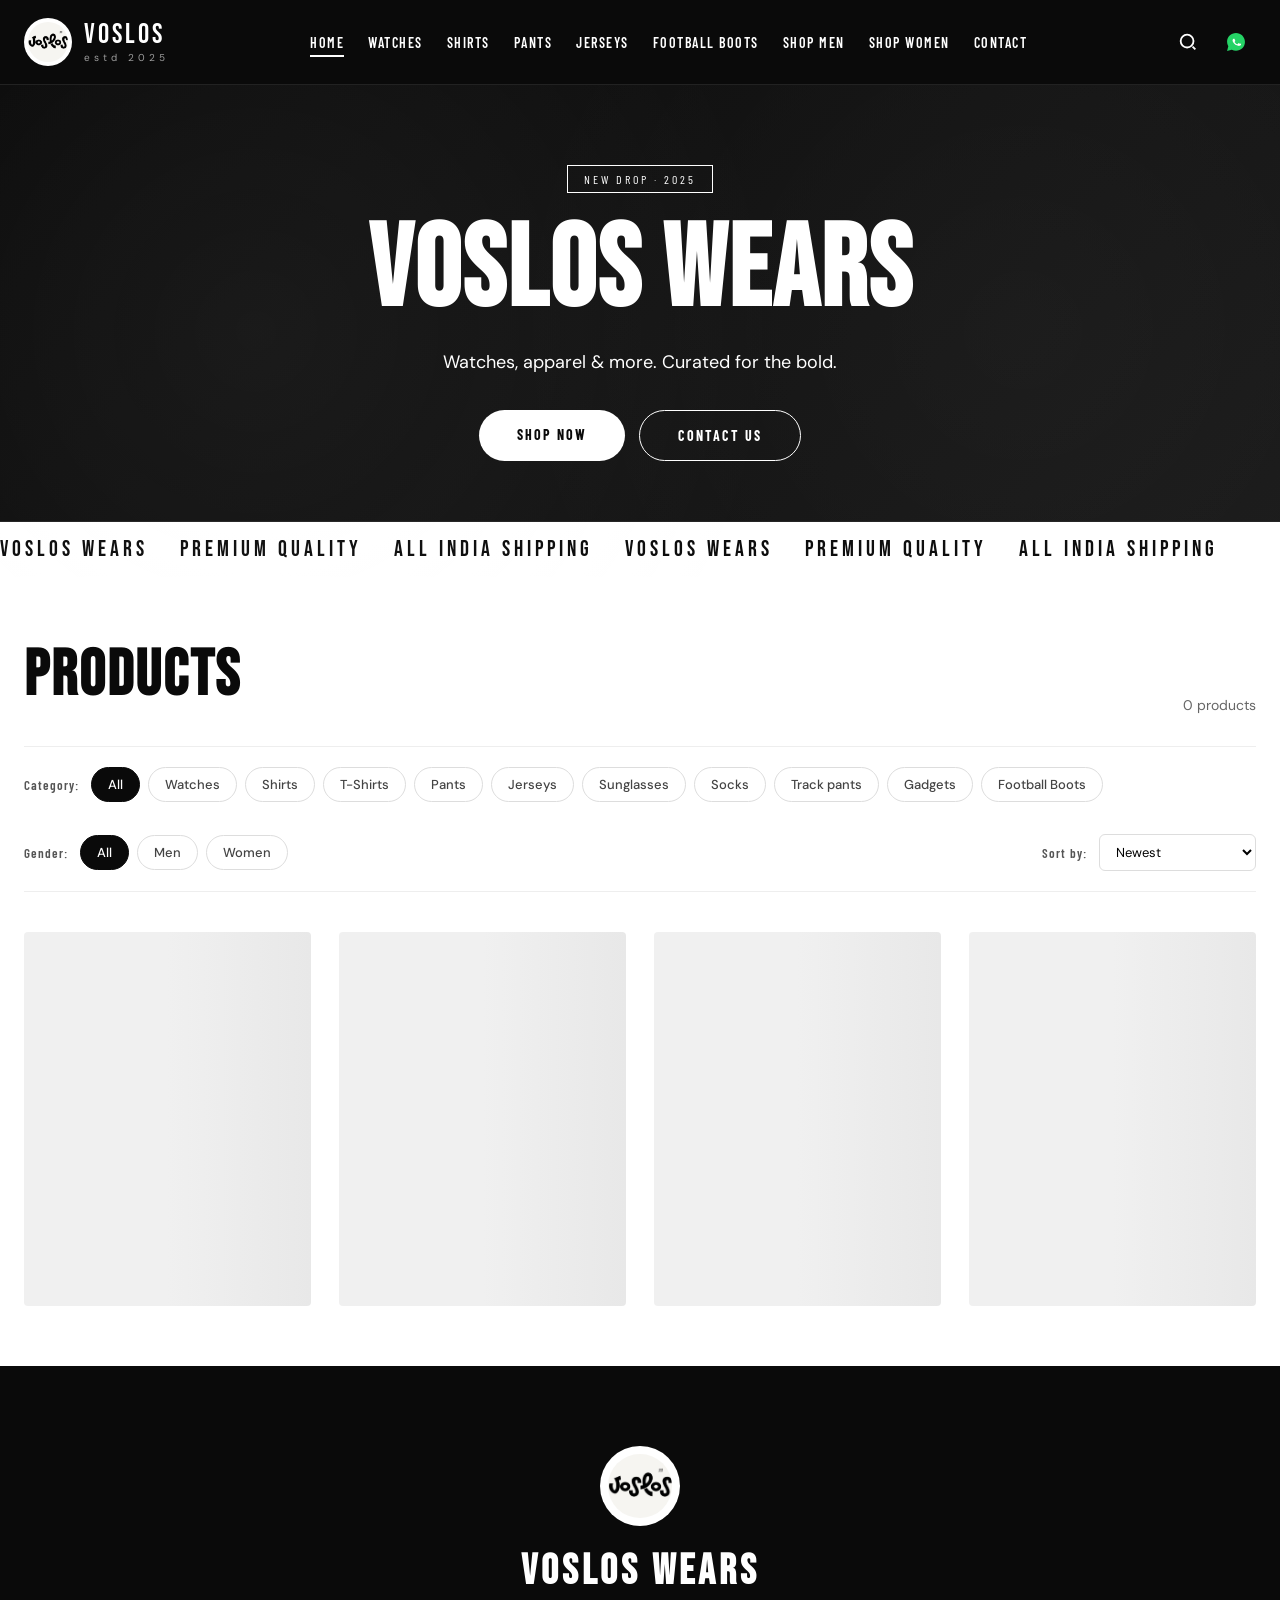
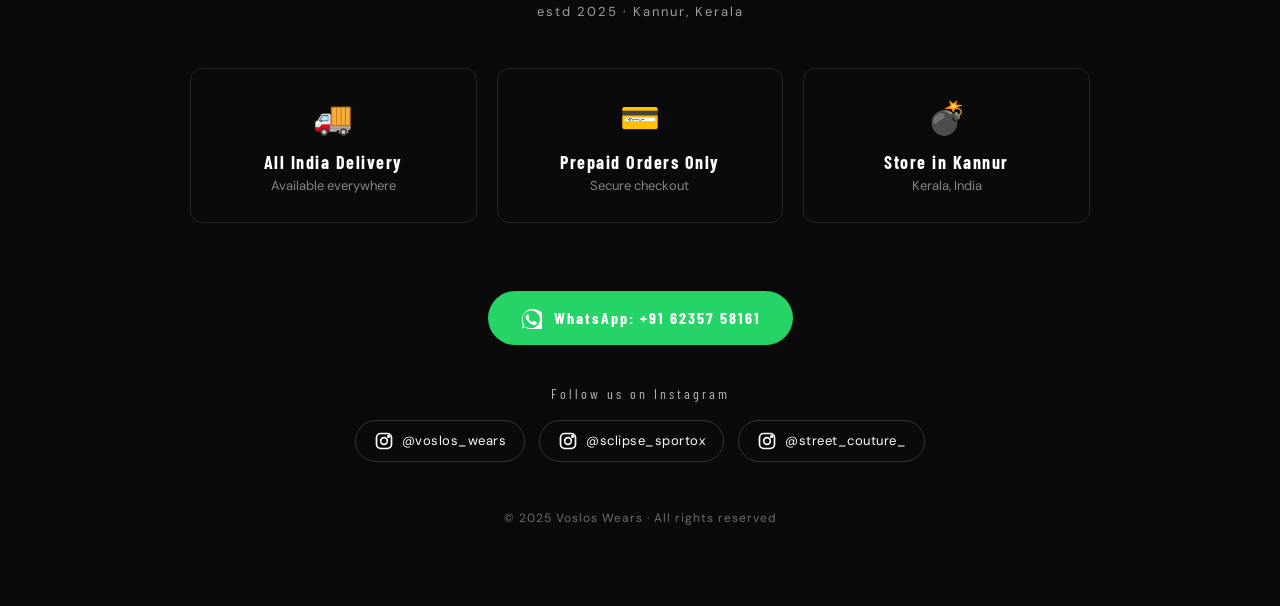
==== commit 2c32314e: "push" ====
--- a/index.html
+++ b/index.html
@@ -113,6 +113,7 @@
                     <button class="chip" data-cat="jerseys">Jerseys</button>
                     <button class="chip" data-cat="sunglasses">Sunglasses</button>
                     <button class="chip" data-cat="socks">Socks</button>
+                    <button class="chip" data-cat="track-pants">Track pants</button>
                     <button class="chip" data-cat="gadgets">Gadgets</button>
                     <button class="chip" data-cat="football-boots">Football Boots</button>
                 </div>
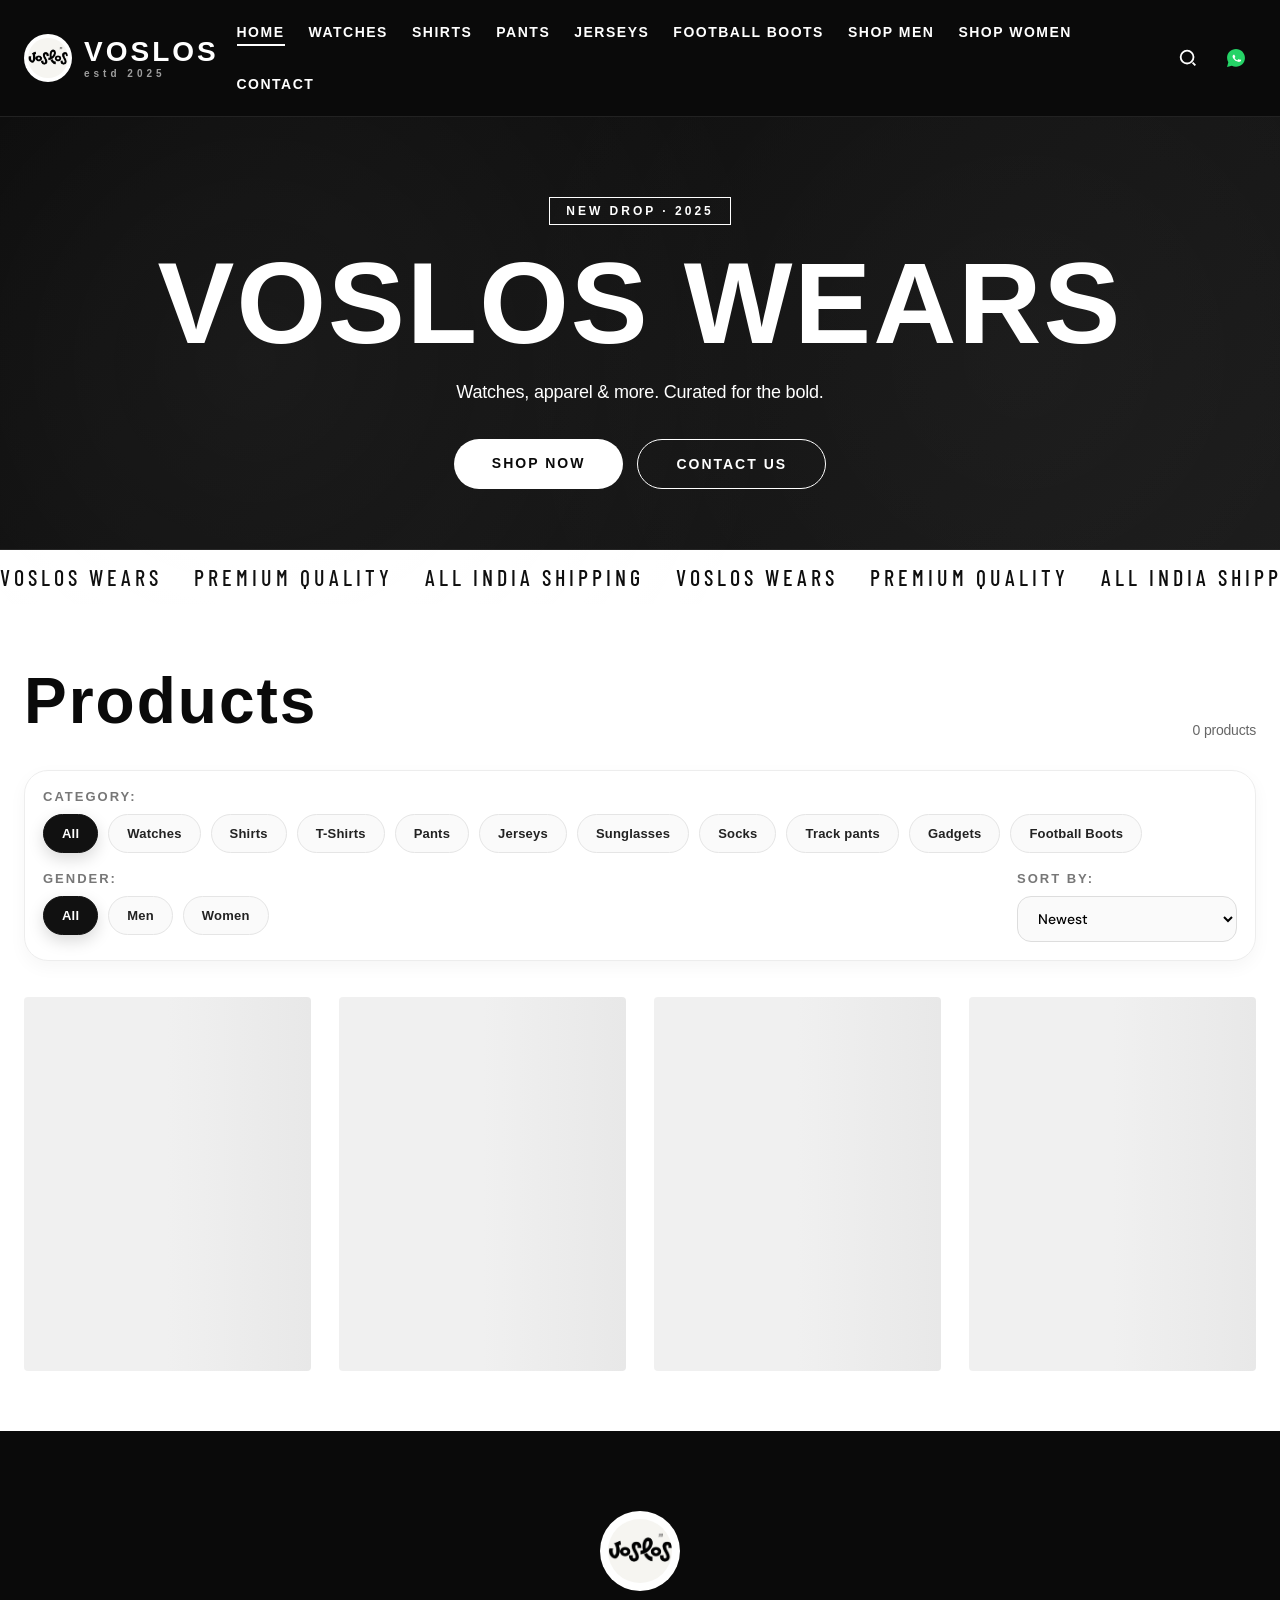
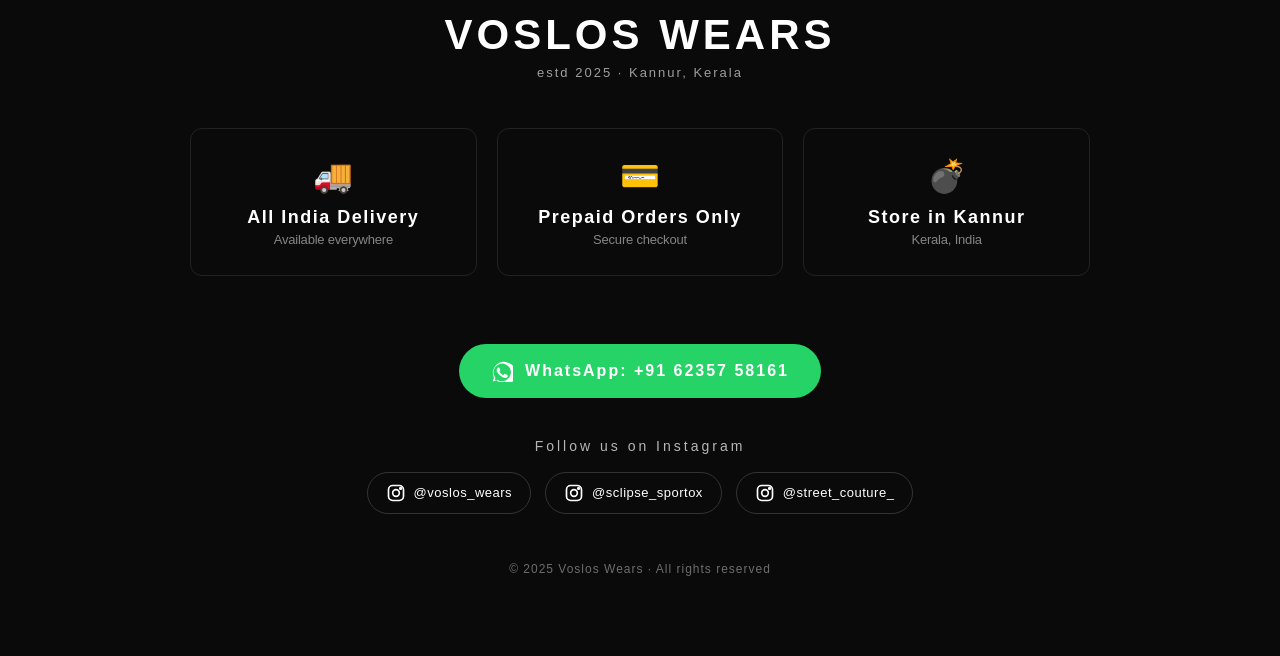
==== commit 7d06bf47: "okay" ====
--- a/index.html
+++ b/index.html
@@ -32,6 +32,7 @@
                 </div>
             </a>
             <nav class="main-nav" id="main-nav">
+                <button class="mobile-close" id="mobile-close">✕</button>
                 <a href="#" data-filter-cat="all" class="nav-link active">HOME</a>
                 <a href="#" data-filter-cat="watches" class="nav-link">WATCHES</a>
                 <a href="#" data-filter-cat="shirts" class="nav-link">SHIRTS</a>
--- a/home.css
+++ b/home.css
@@ -2,7 +2,7 @@
 *,*::before,*::after{box-sizing:border-box;margin:0;padding:0}
 html{scroll-behavior:smooth}
 body{
-  font-family:'DM Sans',system-ui,sans-serif;
+    font-family:'Manrope',sans-serif;
   background:#fff;color:#0a0a0a;
   -webkit-font-smoothing:antialiased;
   overflow-x:hidden;
@@ -11,6 +11,55 @@
 button{font-family:inherit;cursor:pointer;border:none;background:none}
 img{display:block;max-width:100%}
 
+body{
+  font-family:'Manrope',sans-serif;
+  font-weight:500;
+  letter-spacing:-0.2px;
+  text-rendering:optimizeLegibility;
+}
+
+/* HEADINGS */
+
+.hero-title,
+.page-title,
+.brand-name,
+#m-name,
+.contact-inner h3{
+  font-family:'Sora',sans-serif;
+  font-weight:800;
+  letter-spacing:-2px;
+}
+
+/* BUTTONS */
+
+.btn-primary,
+.btn-ghost,
+.chip,
+.wa-order,
+.nav-link{
+  font-family:'Manrope',sans-serif;
+  font-weight:700;
+  letter-spacing:.2px;
+}
+
+/* PRODUCT TITLES */
+
+.product-card .p-name{
+  font-family:'Manrope',sans-serif;
+  font-weight:700;
+  letter-spacing:-0.2px;
+  text-transform:none;
+}
+
+/* LABELS */
+
+.filter-label,
+.brand-sub,
+.hero-tag{
+  font-family:'Manrope',sans-serif;
+  font-weight:700;
+  letter-spacing:2px;
+}
 
 /* ===== Announcement bar ===== */
 
@@ -30,13 +79,13 @@
 .brand-logo{width:48px;height:48px;border-radius:50%;background:#fff;padding:4px;object-fit:contain;transition:transform .3s}
 .brand:hover .brand-logo{transform:rotate(-8deg) scale(1.05)}
 .brand-name{
-  font-family:'Bebas Neue',sans-serif;font-size:28px;
+  font-family:'Manrope',sans-serif;font-size:28px;
   letter-spacing:3px;line-height:1;
 }
 .brand-sub{font-size:10px;letter-spacing:4px;opacity:.6;margin-top:2px}
 .main-nav{display:flex;gap:24px;align-items:center;flex-wrap:wrap}
 .nav-link{
-  font-family:'Barlow Condensed',sans-serif;font-weight:600;
+  font-family:'Manrope',sans-serif;font-weight:600;
   font-size:14px;letter-spacing:1.5px;text-transform:uppercase;
   position:relative;padding:6px 0;transition:color .2s;
 }
@@ -88,16 +137,16 @@
 }
 .hero-tag{
   display:inline-block;padding:6px 16px;border:1px solid #fff;
-  font-family:'Barlow Condensed',sans-serif;letter-spacing:3px;font-size:12px;
+  font-family:'Manrope',sans-serif;letter-spacing:3px;font-size:12px;
   margin-bottom:24px;animation:fadeUp .8s ease both;
 }
 .hero-title{
-  font-family:'Bebas Neue',sans-serif;
+  font-family:'Manrope',sans-serif;
   font-size:clamp(48px,9vw,120px);line-height:.95;letter-spacing:2px;
   animation:fadeUp 1s .1s ease both;
 }
 .hero-title span{
-  font-family:'Playfair Display',serif;font-style:italic;
+  font-style:italic;
   font-weight:900;background:linear-gradient(90deg,#fff,#888);
   -webkit-background-clip:text;background-clip:text;color:transparent;
 }
@@ -108,14 +157,14 @@
 .hero-cta{display:flex;gap:14px;justify-content:center;flex-wrap:wrap;animation:fadeUp 1s .3s ease both}
 .btn-primary{
   background:#fff;color:#0a0a0a;padding:16px 38px;
-  font-family:'Barlow Condensed',sans-serif;font-weight:700;
+  font-family:'Manrope',sans-serif;font-weight:700;
   letter-spacing:2px;font-size:14px;border-radius:50px;
   transition:transform .25s,box-shadow .25s;
 }
 .btn-primary:hover{transform:translateY(-3px);box-shadow:0 10px 25px rgba(255,255,255,.2)}
 .btn-ghost{
   border:1px solid #fff;color:#fff;padding:16px 38px;
-  font-family:'Barlow Condensed',sans-serif;font-weight:700;
+  font-family:'Manrope',sans-serif;font-weight:700;
   letter-spacing:2px;font-size:14px;border-radius:50px;
   transition:.25s;
 }
@@ -124,10 +173,46 @@
   background:#fff;color:#0a0a0a;padding:14px 0;overflow:hidden;
   border-top:1px solid #222;
 }
+.mobile-close{
+  display:none;
+}
+
+@media (max-width:768px){
+
+  .mobile-close{
+    display:flex;
+    align-items:center;
+    justify-content:center;
+
+    position:absolute;
+    top:18px;
+    right:18px;
+
+    width:42px;
+    height:42px;
+
+    border-radius:50%;
+    background:#1a1a1a;
+    color:#fff;
+
+    font-size:22px;
+    font-weight:700;
+
+    border:1px solid #333;
+
+    transition:.25s;
+  }
+
+  .mobile-close:hover{
+    background:#fff;
+    color:#000;
+  }
+
+}
 .marquee-track{
   display:flex;gap:32px;white-space:nowrap;
   animation:scroll-x 25s linear infinite;
-  font-family:'Bebas Neue',sans-serif;font-size:22px;letter-spacing:4px;
+  font-family:'Barlow Condensed',sans-serif;;font-size:22px;letter-spacing:4px;
 }
 
 @keyframes fadeUp{from{opacity:0;transform:translateY(30px)}to{opacity:1;transform:none}}
@@ -136,31 +221,205 @@
 .products-section{max-width:1400px;margin:0 auto;padding:60px 24px}
 .products-head{display:flex;justify-content:space-between;align-items:flex-end;margin-bottom:32px;flex-wrap:wrap;gap:12px}
 .page-title{
-  font-family:'Bebas Neue',sans-serif;font-size:64px;letter-spacing:2px;
+  font-family:'Manrope',sans-serif;font-size:64px;letter-spacing:2px;
 }
 .prod-count{font-size:14px;color:#666}
+/* =========================
+   PREMIUM FILTER BAR
+========================= */
 
 .filter-bar{
-  display:flex;gap:32px;flex-wrap:wrap;
-  padding:20px 0;border-top:1px solid #eee;border-bottom:1px solid #eee;
-  margin-bottom:40px;
-}
-.filter-group{display:flex;align-items:center;gap:12px;flex-wrap:wrap}
-.filter-label{font-family:'Barlow Condensed',sans-serif;font-weight:600;letter-spacing:1px;font-size:13px;color:#555}
-.chips{display:flex;gap:8px;flex-wrap:wrap}
+  display:flex;
+  flex-wrap:wrap;
+  gap:18px;
+
+  padding:18px;
+  margin-bottom:36px;
+
+  background:#fff;
+
+  border:1px solid #ededed;
+  border-radius:24px;
+
+  box-shadow:
+    0 6px 18px rgba(0,0,0,.04);
+
+  position:sticky;
+  top:82px;
+  z-index:20;
+}
+
+.filter-group{
+  display:flex;
+  flex-direction:column;
+  gap:10px;
+  min-width:220px;
+}
+
+.filter-label{
+  font-family:'Manrope',sans-serif;
+  font-size:13px;
+  letter-spacing:2px;
+  text-transform:uppercase;
+  font-weight:700;
+  color:#777;
+}
+
+.chips{
+  display:flex;
+  gap:10px;
+  flex-wrap:wrap;
+}
+
 .chip{
-  padding:8px 16px;border:1px solid #ddd;border-radius:50px;
-  font-size:13px;font-weight:500;color:#444;transition:.2s;
+  padding:11px 18px;
+
+  border-radius:999px;
+
+  border:1px solid #e5e5e5;
+  background:#fafafa;
+
+  color:#222;
+
+  font-size:13px;
+  font-weight:600;
+
+  transition:
+    background .25s,
+    color .25s,
+    border-color .25s,
+    transform .2s;
+
+  white-space:nowrap;
+}
+
+.chip:hover{
+  border-color:#111;
+  background:#111;
+  color:#fff;
+
+  transform:translateY(-2px);
+}
+
+.chip.active{
+  background:#111;
+  color:#fff;
+  border-color:#111;
+
+  box-shadow:
+    0 6px 16px rgba(0,0,0,.15);
+}
+
+/* SORT DROPDOWN */
+
+.sort-group{
+  margin-left:auto;
+  justify-content:flex-end;
+}
+
+#sort-by{
+  height:46px;
+
+  padding:0 16px;
+
+  border-radius:14px;
+  border:1px solid #ddd;
+
+  background:#fafafa;
+
+  font-family:'DM Sans',sans-serif;
+  font-size:14px;
+  font-weight:500;
+
+  outline:none;
+
+  transition:.25s;
+}
+
+#sort-by:hover,
+#sort-by:focus{
+  border-color:#111;
   background:#fff;
 }
-.chip:hover{border-color:#0a0a0a}
-.chip.active{background:#0a0a0a;color:#fff;border-color:#0a0a0a}
-.sort-group{margin-left:auto}
-#sort-by{
-  border:1px solid #ddd;padding:8px 12px;border-radius:6px;
-  font-family:inherit;font-size:13px;background:#fff;cursor:pointer;
-}
-
+
+/* =========================
+   MOBILE DESIGN
+========================= */
+
+@media (max-width:768px){
+
+  .filter-bar{
+    position:relative;
+    top:0;
+
+    padding:14px;
+    gap:16px;
+
+    border-radius:18px;
+
+    margin-bottom:24px;
+  }
+
+  .filter-group{
+    width:100%;
+    min-width:unset;
+  }
+
+  .filter-label{
+    font-size:12px;
+    letter-spacing:1.5px;
+  }
+
+  .chips{
+    flex-wrap:nowrap;
+    overflow-x:auto;
+
+    padding-bottom:4px;
+
+    scrollbar-width:none;
+  }
+
+  .chips::-webkit-scrollbar{
+    display:none;
+  }
+
+  .chip{
+    flex-shrink:0;
+
+    padding:10px 16px;
+
+    font-size:12px;
+  }
+
+  .sort-group{
+    margin-left:0;
+  }
+
+  #sort-by{
+    width:100%;
+    height:44px;
+    font-size:13px;
+  }
+
+}
+
+/* =========================
+   SMALL MOBILE
+========================= */
+
+@media (max-width:420px){
+
+  .filter-bar{
+    padding:12px;
+    border-radius:16px;
+  }
+
+  .chip{
+    padding:9px 14px;
+    font-size:11px;
+  }
+
+}
 /* ===== Product grid ===== */
 
 .product-card{
@@ -185,7 +444,7 @@
   position:absolute;inset:auto 0 0 0;
   background:rgba(10,10,10,.92);color:#fff;
   padding:14px;text-align:center;
-  font-family:'Barlow Condensed',sans-serif;font-weight:600;letter-spacing:2px;font-size:13px;
+  font-family:'Manrope',sans-serif;font-weight:600;letter-spacing:2px;font-size:13px;
   transform:translateY(100%);transition:transform .3s;
 }
 /* ===== PRODUCT GRID PREMIUM ===== */
@@ -282,7 +541,7 @@
 
   text-align:center;
 
-  font-family:'Barlow Condensed',sans-serif;
+  font-family:'Manrope',sans-serif;
   font-size:13px;
   font-weight:700;
   letter-spacing:2px;
@@ -325,7 +584,7 @@
 }
 
 .product-card .p-name{
-  font-family:'Barlow Condensed',sans-serif;
+  font-family:'Manrope',sans-serif;
   font-size:17px;
   font-weight:700;
   letter-spacing:1px;
@@ -457,7 +716,7 @@
 .product-card:hover .quick{transform:translateY(0)}
 .product-card .info{padding:16px 4px}
 .product-card .p-name{
-  font-family:'Barlow Condensed',sans-serif;font-weight:700;
+  font-family:'Manrope',sans-serif;font-weight:700;
   letter-spacing:1px;font-size:15px;text-transform:uppercase;
   margin-bottom:8px;line-height:1.3;
 }
@@ -481,7 +740,7 @@
 .contact-inner{max-width:900px;margin:0 auto;text-align:center}
 .footer-logo{width:80px;height:80px;border-radius:50%;background:#fff;padding:8px;margin:0 auto 20px}
 .contact-inner h3{
-  font-family:'Bebas Neue',sans-serif;font-size:42px;letter-spacing:4px;
+  font-family:'Manrope',sans-serif;font-size:42px;letter-spacing:4px;
 }
 .tag{opacity:.6;margin-top:6px;letter-spacing:2px;font-size:13px}
 .contact-grid{
@@ -493,17 +752,17 @@
 }
 .c-box:hover{border-color:#fff;transform:translateY(-4px)}
 .c-ico{font-size:32px;margin-bottom:12px}
-.c-t{font-family:'Barlow Condensed',sans-serif;font-weight:700;letter-spacing:1.5px;font-size:18px}
+.c-t{font-family:'Manrope',sans-serif;font-weight:700;letter-spacing:1.5px;font-size:18px}
 .c-s{opacity:.5;font-size:13px;margin-top:4px}
 .wa-cta{
   display:inline-flex;align-items:center;gap:12px;
   background:#25D366;color:#fff;padding:16px 32px;border-radius:50px;
-  font-family:'Barlow Condensed',sans-serif;font-weight:700;letter-spacing:2px;
+  font-family:'Manrope',sans-serif;font-weight:700;letter-spacing:2px;
   margin:20px 0 40px;transition:.25s;
 }
 .wa-cta:hover{transform:translateY(-3px);box-shadow:0 10px 25px rgba(37,211,102,.3)}
 
-.socials-title{font-family:'Barlow Condensed',sans-serif;letter-spacing:3px;font-size:14px;opacity:.7;margin-bottom:18px}
+.socials-title{font-family:'Manrope',sans-serif;letter-spacing:3px;font-size:14px;opacity:.7;margin-bottom:18px}
 .socials-row{display:flex;gap:14px;justify-content:center;flex-wrap:wrap}
 .social-link{
   display:inline-flex;align-items:center;gap:8px;
@@ -549,7 +808,7 @@
 .modal-info{padding:36px}
 .brand-line{font-size:12px;letter-spacing:3px;color:#888;margin-bottom:8px}
 #m-name{
-  font-family:'Bebas Neue',sans-serif;font-size:42px;letter-spacing:2px;
+  font-family:'Manrope',sans-serif;font-size:42px;letter-spacing:2px;
   line-height:1.05;margin-bottom:18px;
 }
 .price-line{display:flex;align-items:center;gap:10px;flex-wrap:wrap;margin-bottom:8px}
@@ -560,7 +819,7 @@
 .desc{font-size:14px;color:#555;line-height:1.6;margin-bottom:24px}
 
 .option-group{margin-bottom:20px}
-.opt-label{font-family:'Barlow Condensed',sans-serif;font-weight:600;letter-spacing:1.5px;font-size:13px;margin-bottom:10px;text-transform:uppercase}
+.opt-label{font-family:'Manrope',sans-serif;font-weight:600;letter-spacing:1.5px;font-size:13px;margin-bottom:10px;text-transform:uppercase}
 .opts{display:flex;gap:8px;flex-wrap:wrap}
 .opt{
   padding:10px 18px;border:1px solid #ddd;border-radius:6px;
@@ -581,7 +840,7 @@
 
 .wa-order{
   width:100%;background:#0a0a0a;color:#fff;
-  padding:18px;border-radius:8px;font-family:'Barlow Condensed',sans-serif;
+  padding:18px;border-radius:8px;font-family:'Manrope',sans-serif;
   font-weight:700;letter-spacing:2px;font-size:15px;
   margin-top:20px;display:inline-flex;align-items:center;justify-content:center;gap:10px;
   transition:.25s;
